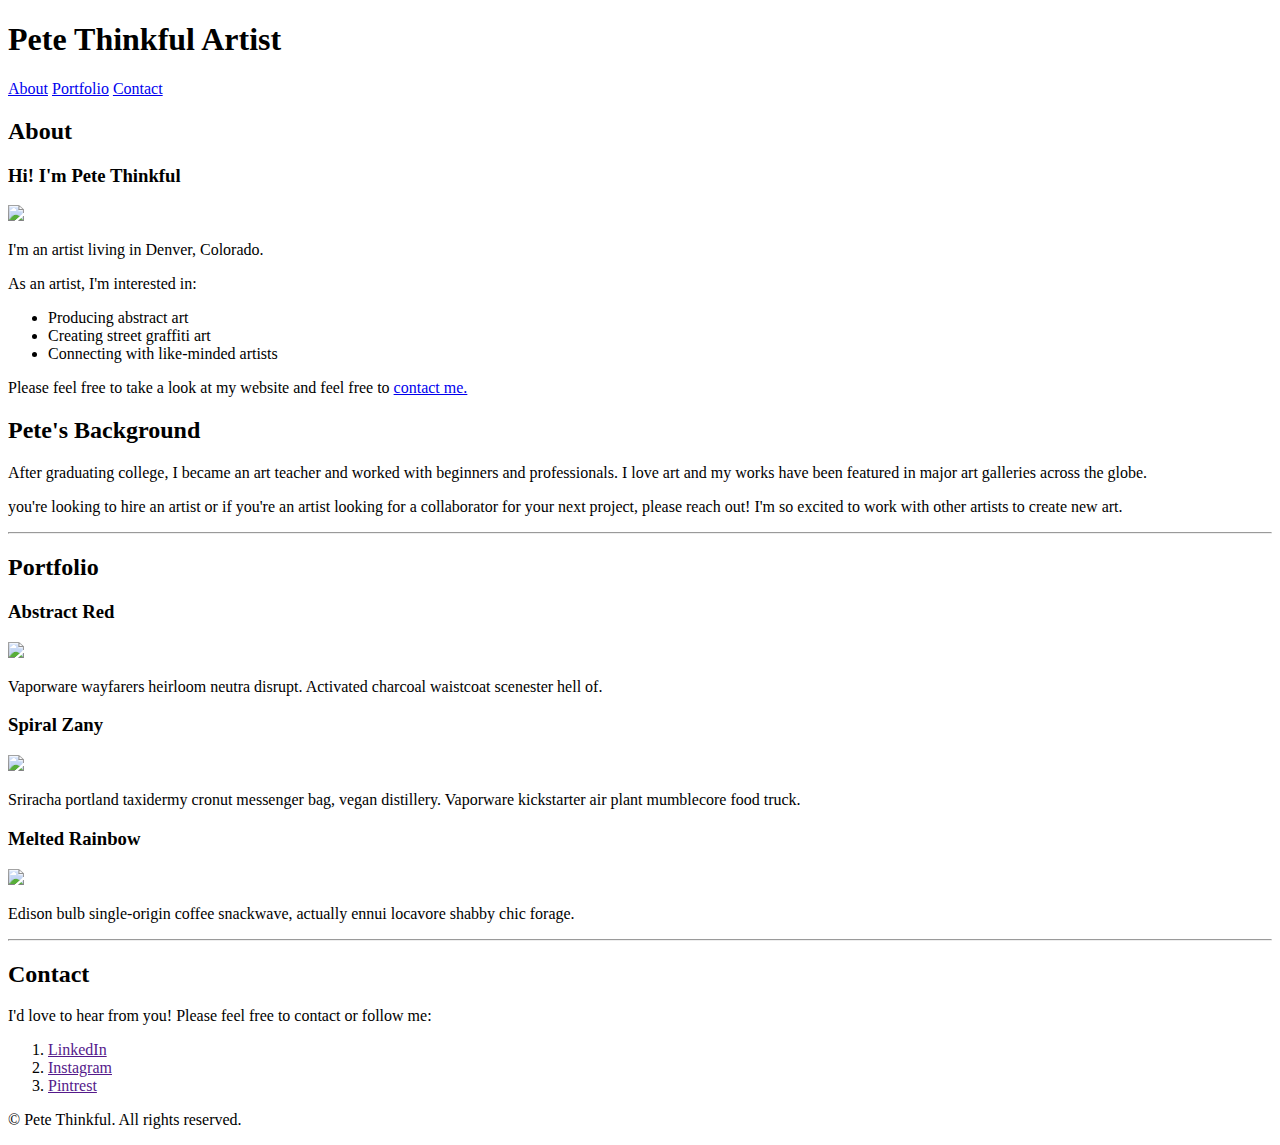
==== index (1).html @ 0326232f "Add files via upload" ====
<!DOCTYPE html>
<html lang="en">
  <head>
    <meta charset="UTF-8" />
    <meta http-equiv="X-UA-Compatible" content="IE=edge" />
    <meta name="viewport" content="width=device-width, initial-scale=1.0" />
    <title>Pete Thinkful</title>
    <link
      rel="stylesheet"
      href="https://cdnjs.cloudflare.com/ajax/libs/normalize/8.0.1/normalize.min.css"
    />
    <link href="style.css" rel="stylesheet" type="text/css" />
  </head>
  <body>
   <header> <h1>Pete Thinkful Artist</h1></header>
<nav><a href="#About">About</a>    <a href="#Portfolio">Portfolio</a> <a href="#Contact"> Contact</a></nav> 
    <main>
      <div>
         <h2 id="About">About</h2>
 <h3>Hi! I'm Pete Thinkful</h3>
        <div>
         <img class= "image-circle"  src="images/pete-thinkful.PNG"/>
        </div>
 <article> 
   <p> I'm an artist living in Denver, Colorado.</p>
   <p> As an artist, I'm interested in:</p>
<ul> <li>Producing abstract art</li> 
<li>Creating street graffiti art</li> 
<li>Connecting with like-minded artists</li> </ul>
<p>Please feel free to take a look at my website and feel free to <a href="#Contact">contact me.</a> </p>

<h2>Pete's Background</h2> 
<p>After graduating college, I became an art teacher and worked with
beginners and professionals. I love art and my works have been
featured in major art galleries across the globe.</p>

<p> you're looking to hire an artist or if you're an artist looking
for a collaborator for your next project, please reach out! I'm so
excited to work with other artists to create new art.</p>
 </article>

        <hr />

        <h2 id="Portfolio">Portfolio</h2>
        <article>
          <div>
            <h3>Abstract Red</h3>
            <img src="images/abstract-red (1).PNG"/>
            <p>Vaporware wayfarers heirloom neutra disrupt. Activated charcoal
waistcoat scenester hell of.</p>
          </div>
          <div>
            <h3>Spiral Zany</h3>
            <img src="images/melted-rainbow.png"
              </div>
            <p>Sriracha portland taxidermy cronut messenger bag, vegan
distillery. Vaporware kickstarter air plant mumblecore food truck.</p>
          </div>
          <div>
            <h3>Melted Rainbow</h3>
            <img src="images/spiral-zany.png"
              </div>
            <p>Edison bulb single-origin coffee snackwave, actually ennui
locavore shabby chic forage.</p>
          </div>
        </article>

        <hr />

       <article>
         <h2 id="Contact">Contact</h2> 
    
      <p>I'd love to hear from you! Please feel free to contact or follow me:</p>
      <ol>
        <li> <a href="" >LinkedIn</a></li>
        <li> <a href="">Instagram</a></li>
        <li> <a href="">Pintrest</a></li>
      </ol>
</article>
    <!-- Footer section -->
    <footer>
      <p>© Pete Thinkful. All rights reserved.</p>
    </footer>
  </body>
</html>
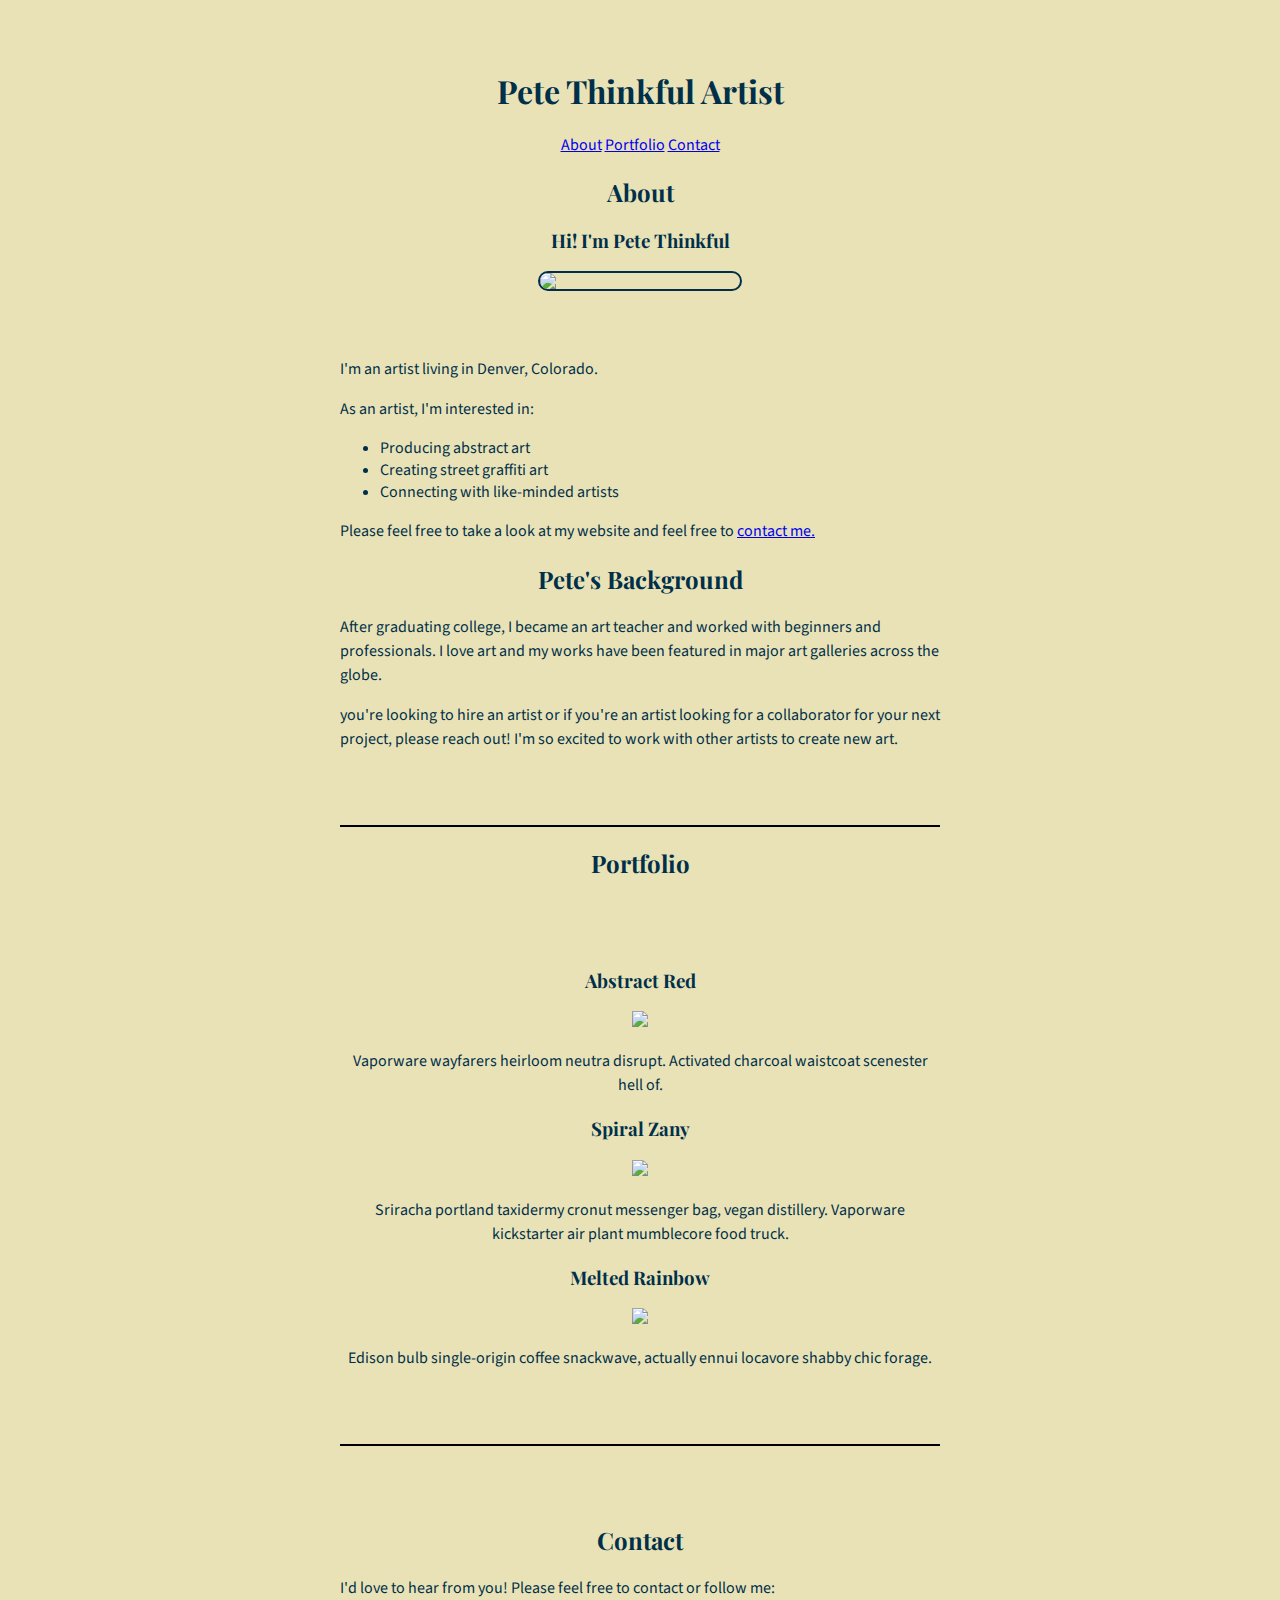
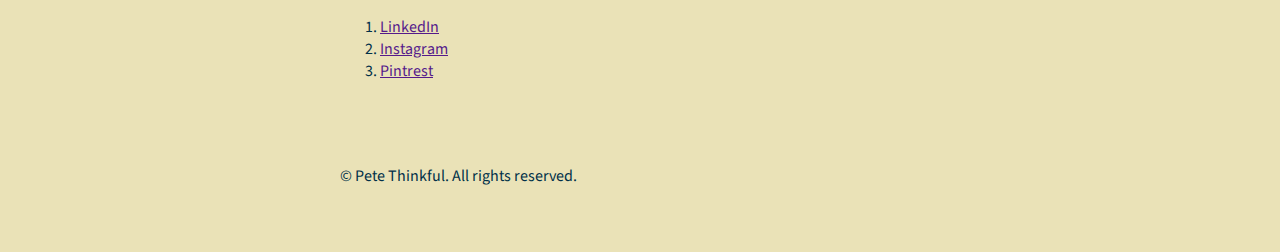
==== commit 4a9a19e5: "Update index (1).html" ====
--- a/index (1).html
+++ b/index (1).html
@@ -19,7 +19,7 @@
          <h2 id="About">About</h2>
  <h3>Hi! I'm Pete Thinkful</h3>
         <div>
-         <img class= "image-circle"  src="images/pete-thinkful.PNG"/>
+         <img class= "image-circle"  src="images/pete-thinkful.png"/>
         </div>
  <article> 
    <p> I'm an artist living in Denver, Colorado.</p>
@@ -45,7 +45,7 @@
         <article>
           <div>
             <h3>Abstract Red</h3>
-            <img src="images/abstract-red (1).PNG"/>
+            <img src="images/abstract-red (1).png"/>
             <p>Vaporware wayfarers heirloom neutra disrupt. Activated charcoal
 waistcoat scenester hell of.</p>
           </div>
--- a/style.css
+++ b/style.css
@@ -0,0 +1,56 @@
+/* The @import rule below imports the Playfair Display and Source Sans Pro fonts into the stylesheet. You don't have to edit this line.*/
+@import url("https://fonts.googleapis.com/css2?family=Playfair+Display&family=Source+Sans+Pro:wght@400&display=swap");
+
+body {
+  color: #003049;
+  font-family: "Source Sans Pro", Tahoma, Geneva, Verdana, sans-serif;
+  padding: 40px; background-color: #eae2b7;
+}
+header { text-align: center;}
+/* Set the font family for any h1, h2, or h3 heading */
+h1,
+h2,
+h3 {text-align: center;
+  font-family: "Playfair Display", Times, serif;
+}
+
+article {
+  padding: 50px 0;
+}
+
+article div {
+  text-align: center;
+  width: 100%;
+}
+
+p {
+  line-height: 1.5;
+}
+
+/* The div container constrains the content width within the main container to 600px */
+div {
+  margin: auto;
+  width: 600px;
+}
+
+img {
+  width: 100%;
+  max-width: 200px;
+  height: auto;
+}
+
+hr {
+  border: 1px solid black;
+}
+
+/* Add your solution below */
+
+.image-circle { border: 2px solid #003049; border-radius: 200px;height: 45;width: 45;display: block; margin-left: auto; margin-right: auto;
+               
+}
+a :hover f77f00 { 
+  color: d62828;
+}
+nav {
+  text-align: center;
+}